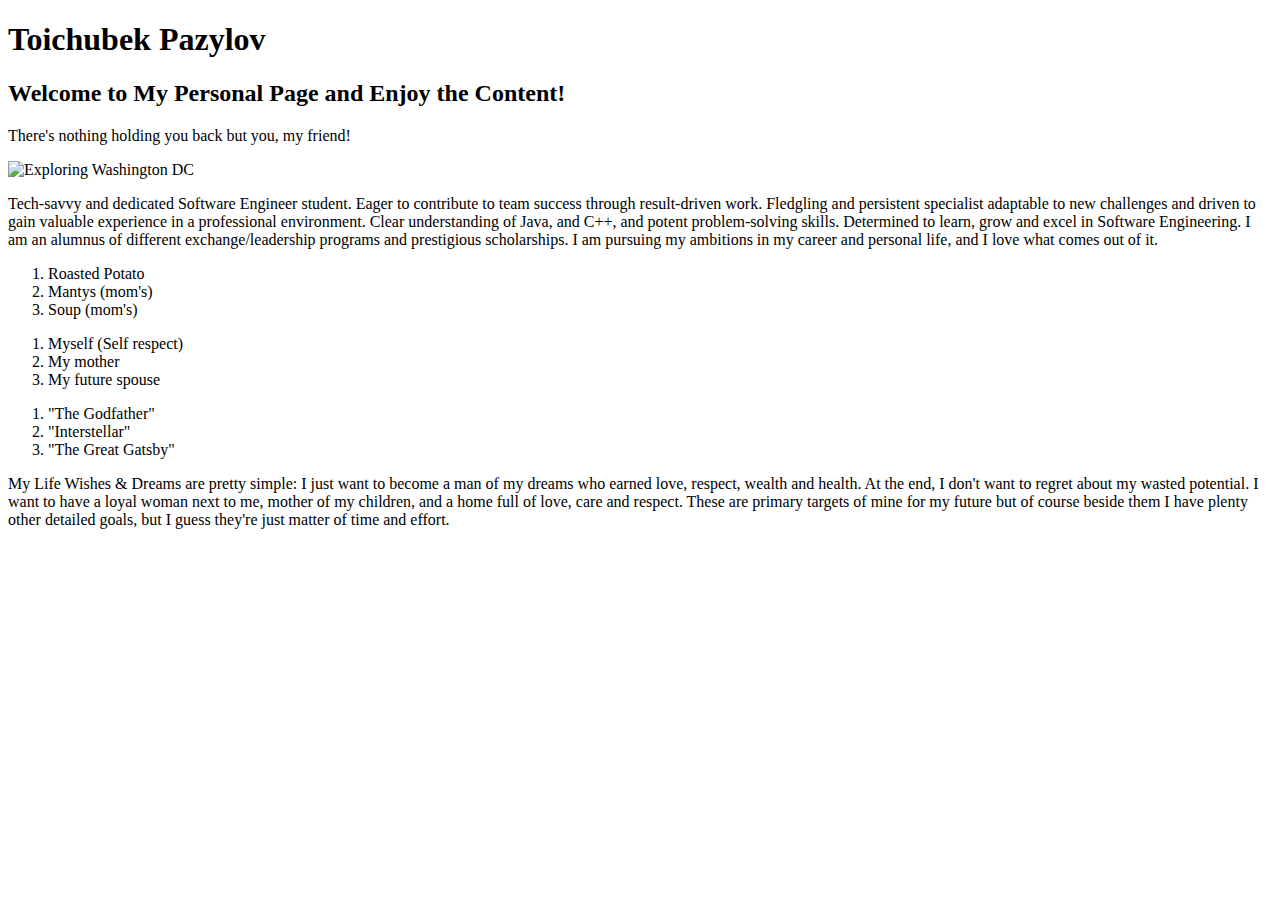
==== index.html @ 6114dce1 "start personal page" ====
<!DOCTYPE html>
<html lang="en">
    <head>
        <meta charset="UTF-8">
        <meta name="viewport" content="width=device-width, initial-scale=1.0">
        <title>My Personal Page</title>
    </head>
    <body>
        <div id="header">
            <h1>Toichubek Pazylov</h1>
        </div>
        <div id="title">
            <h2>Welcome to My Personal Page and Enjoy the Content!</h2>
            <p>There's nothing holding you back but you, my friend!</p>
        </div>
        <div id="about">
            <img src="https://i.imgur.com/ZildGMZ.png" alt="Exploring Washington DC">
            <p> Tech-savvy and dedicated Software Engineer student. Eager to contribute to team success through result-driven work. Fledgling and persistent specialist adaptable to new challenges and driven to gain valuable experience in a professional environment.
                Clear understanding of Java, and C++, and potent problem-solving skills. Determined to learn, grow and excel in Software Engineering. 
                I am an alumnus of different exchange/leadership programs and prestigious scholarships. 
                I am pursuing my ambitions in my career and personal life, and I love what comes out of it.</p>
        </div>
        <div id="fav>">
            <ol>
                <li>Roasted Potato</li>
                <li>Mantys (mom's)</li>
                <li>Soup (mom's)</li>
            </ol>
            <ol>
                <li>Myself (Self respect)</li>
                <li>My mother</li>
                <li>My future spouse</li>
            </ol>
            <ol>
                <li>"The Godfather"</li>
                <li>"Interstellar"</li>
                <li>"The Great Gatsby"</li>
            </ol>
        </div>
        <div id="wish">
            <p>My Life Wishes & Dreams are pretty simple: I just want to become a man of my dreams who earned love, respect, wealth and health.
                At the end, I don't want to regret about my wasted potential. I want to have a loyal woman next to me, mother of my children, and a home full of love, care and respect.
                These are primary targets of mine for my future but of course beside them I have plenty other detailed goals, but I guess they're just matter of time and effort.</p>
        </div>
    </body>
</html>
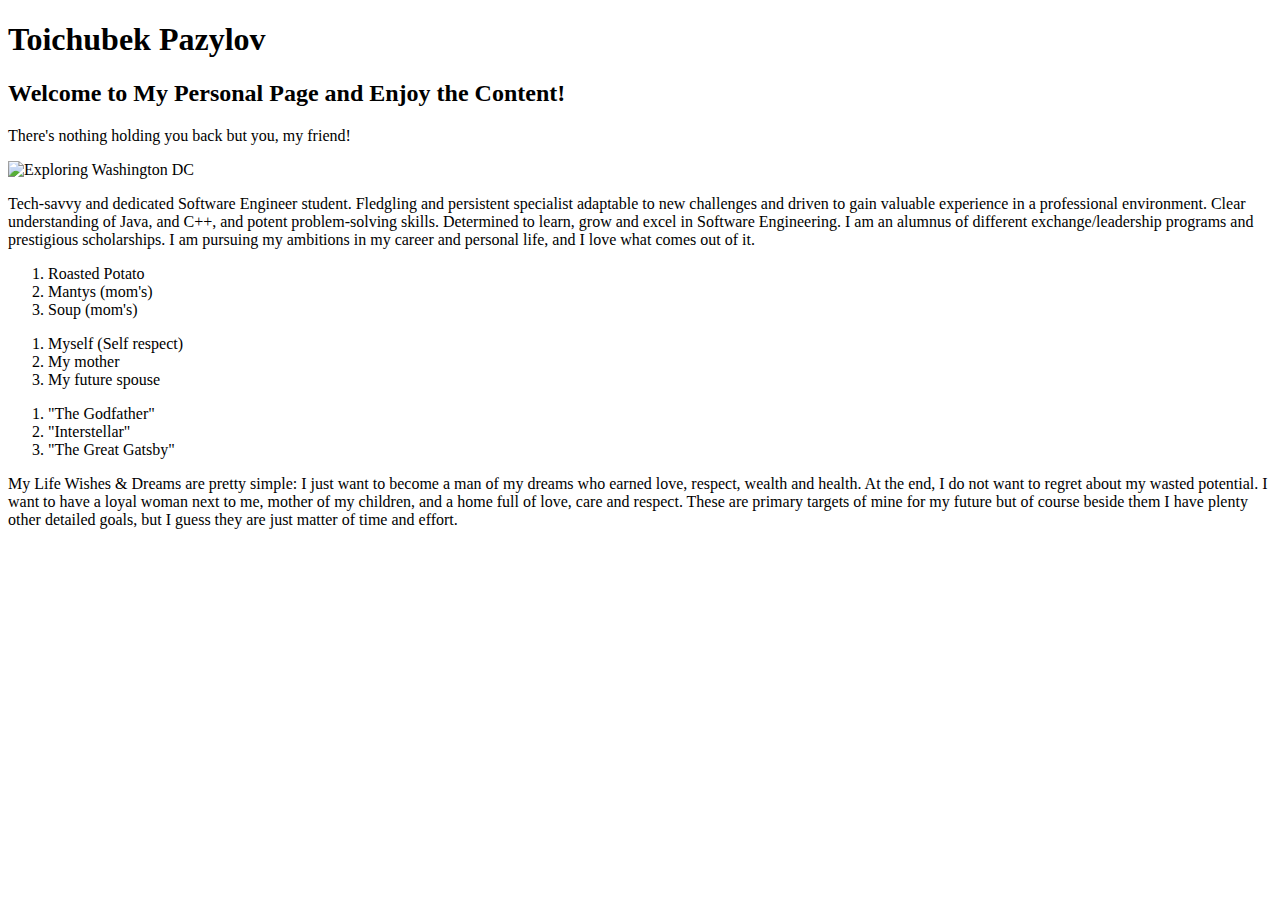
==== commit e8434030: "start personal page" ====
--- a/index.html
+++ b/index.html
@@ -15,7 +15,7 @@
         </div>
         <div id="about">
             <img src="https://i.imgur.com/ZildGMZ.png" alt="Exploring Washington DC">
-            <p> Tech-savvy and dedicated Software Engineer student. Eager to contribute to team success through result-driven work. Fledgling and persistent specialist adaptable to new challenges and driven to gain valuable experience in a professional environment.
+            <p> Tech-savvy and dedicated Software Engineer student. Fledgling and persistent specialist adaptable to new challenges and driven to gain valuable experience in a professional environment.
                 Clear understanding of Java, and C++, and potent problem-solving skills. Determined to learn, grow and excel in Software Engineering. 
                 I am an alumnus of different exchange/leadership programs and prestigious scholarships. 
                 I am pursuing my ambitions in my career and personal life, and I love what comes out of it.</p>
@@ -39,8 +39,8 @@
         </div>
         <div id="wish">
             <p>My Life Wishes & Dreams are pretty simple: I just want to become a man of my dreams who earned love, respect, wealth and health.
-                At the end, I don't want to regret about my wasted potential. I want to have a loyal woman next to me, mother of my children, and a home full of love, care and respect.
-                These are primary targets of mine for my future but of course beside them I have plenty other detailed goals, but I guess they're just matter of time and effort.</p>
+                At the end, I do not want to regret about my wasted potential. I want to have a loyal woman next to me, mother of my children, and a home full of love, care and respect.
+                These are primary targets of mine for my future but of course beside them I have plenty other detailed goals, but I guess they are just matter of time and effort.</p>
         </div>
     </body>
 </html>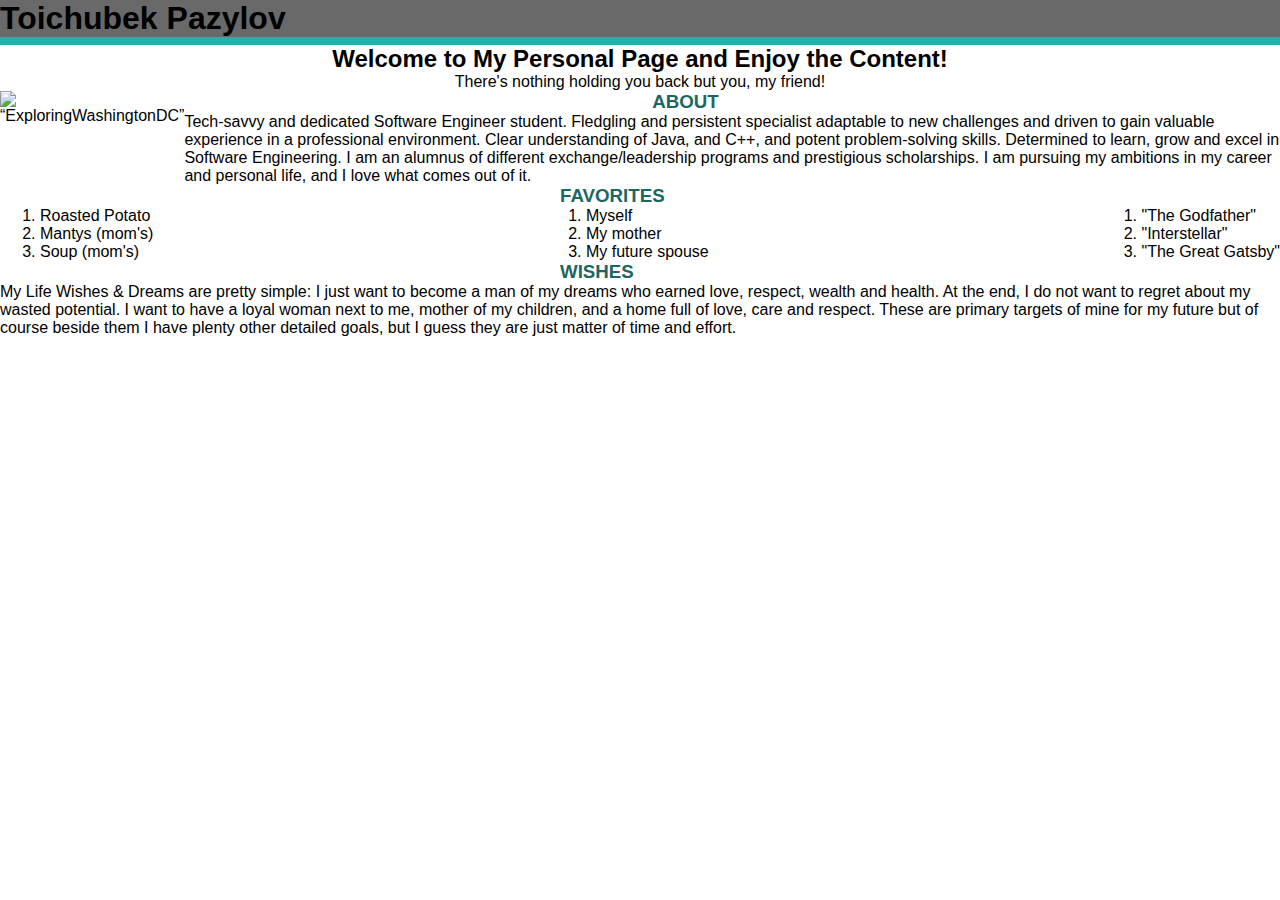
==== commit 27482f22: "add style to personal page, Part A completed" ====
--- a/index.html
+++ b/index.html
@@ -4,6 +4,7 @@
         <meta charset="UTF-8">
         <meta name="viewport" content="width=device-width, initial-scale=1.0">
         <title>My Personal Page</title>
+        <link rel="stylesheet" href="style.css">
     </head>
     <body>
         <div id="header">
@@ -14,20 +15,25 @@
             <p>There's nothing holding you back but you, my friend!</p>
         </div>
         <div id="about">
-            <img src="https://i.imgur.com/ZildGMZ.png" alt="Exploring Washington DC">
-            <p> Tech-savvy and dedicated Software Engineer student. Fledgling and persistent specialist adaptable to new challenges and driven to gain valuable experience in a professional environment.
+            <img src=“https://i.imgur.com/ZildGMZ.png” alt=“ExploringWashingtonDC”>
+            <div>
+            <h3>ABOUT</h3>
+            <p>Tech-savvy and dedicated Software Engineer student. Fledgling and persistent specialist adaptable to new challenges and driven to gain valuable experience in a professional environment.
                 Clear understanding of Java, and C++, and potent problem-solving skills. Determined to learn, grow and excel in Software Engineering. 
                 I am an alumnus of different exchange/leadership programs and prestigious scholarships. 
                 I am pursuing my ambitions in my career and personal life, and I love what comes out of it.</p>
+            </div>
         </div>
-        <div id="fav>">
+
+        <h3>FAVORITES</h3>
+        <div id="fav">
             <ol>
                 <li>Roasted Potato</li>
                 <li>Mantys (mom's)</li>
                 <li>Soup (mom's)</li>
             </ol>
             <ol>
-                <li>Myself (Self respect)</li>
+                <li>Myself</li>
                 <li>My mother</li>
                 <li>My future spouse</li>
             </ol>
@@ -38,6 +44,7 @@
             </ol>
         </div>
         <div id="wish">
+            <h3>WISHES</h3>
             <p>My Life Wishes & Dreams are pretty simple: I just want to become a man of my dreams who earned love, respect, wealth and health.
                 At the end, I do not want to regret about my wasted potential. I want to have a loyal woman next to me, mother of my children, and a home full of love, care and respect.
                 These are primary targets of mine for my future but of course beside them I have plenty other detailed goals, but I guess they are just matter of time and effort.</p>
--- a/style.css
+++ b/style.css
@@ -0,0 +1,25 @@
+body {
+    font-family: Arial;
+}
+#header {
+    background-color: dimgray;
+    border-bottom: .5rem solid lightseagreen;
+}
+#title {
+    text-align: center;
+}
+* {
+    margin: 0;
+}
+#about {
+    display: flex;
+}
+h3 {
+    color: rgb(29, 103, 99);
+    width: 10rem;
+    margin: 0 auto;
+}
+#fav {
+    display: flex;
+    justify-content: space-between;
+}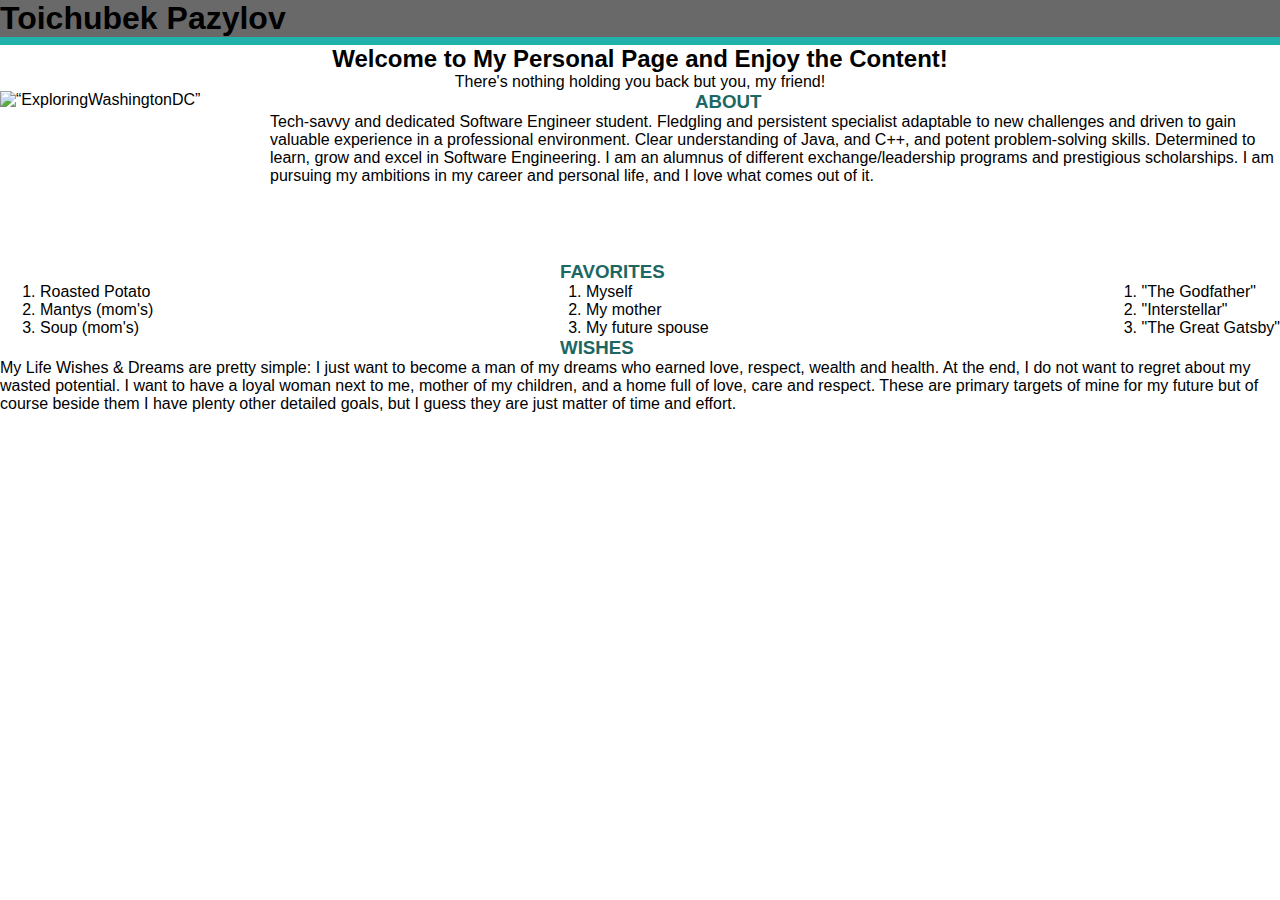
==== commit a4bd8adf: "add style to personal page, Part A completed" ====
--- a/index.html
+++ b/index.html
@@ -15,7 +15,7 @@
             <p>There's nothing holding you back but you, my friend!</p>
         </div>
         <div id="about">
-            <img src=“https://i.imgur.com/ZildGMZ.png” alt=“ExploringWashingtonDC”>
+            <img src="https://i.imgur.com/naPhEah.png" alt=“ExploringWashingtonDC” width="270" height="170">
             <div>
             <h3>ABOUT</h3>
             <p>Tech-savvy and dedicated Software Engineer student. Fledgling and persistent specialist adaptable to new challenges and driven to gain valuable experience in a professional environment.
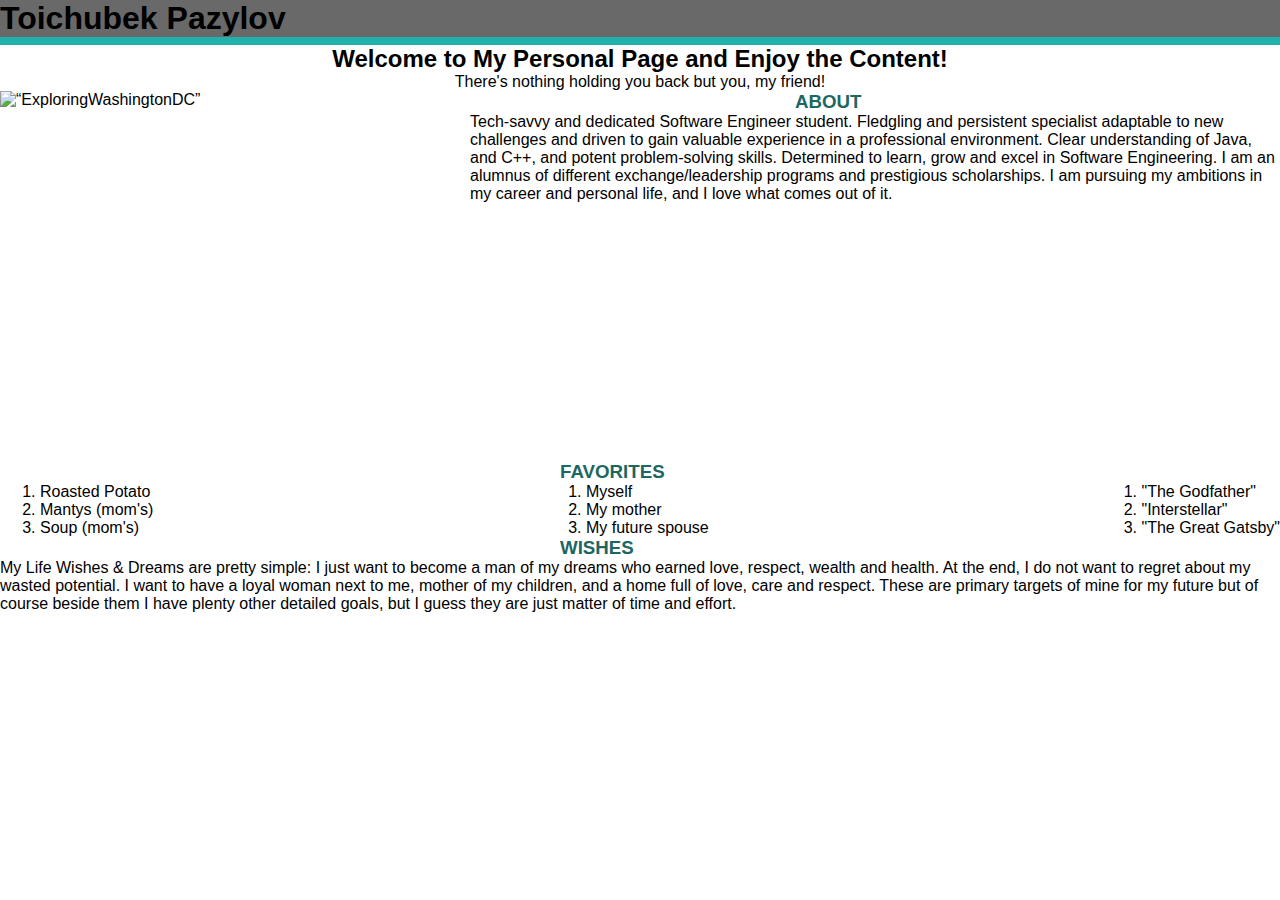
==== commit 61d9c729: "add style to personal page, Part A completed" ====
--- a/index.html
+++ b/index.html
@@ -15,7 +15,7 @@
             <p>There's nothing holding you back but you, my friend!</p>
         </div>
         <div id="about">
-            <img src="https://i.imgur.com/naPhEah.png" alt=“ExploringWashingtonDC” width="270" height="170">
+            <img src="https://i.imgur.com/naPhEah.png" alt=“ExploringWashingtonDC” width="470" height="370">
             <div>
             <h3>ABOUT</h3>
             <p>Tech-savvy and dedicated Software Engineer student. Fledgling and persistent specialist adaptable to new challenges and driven to gain valuable experience in a professional environment.
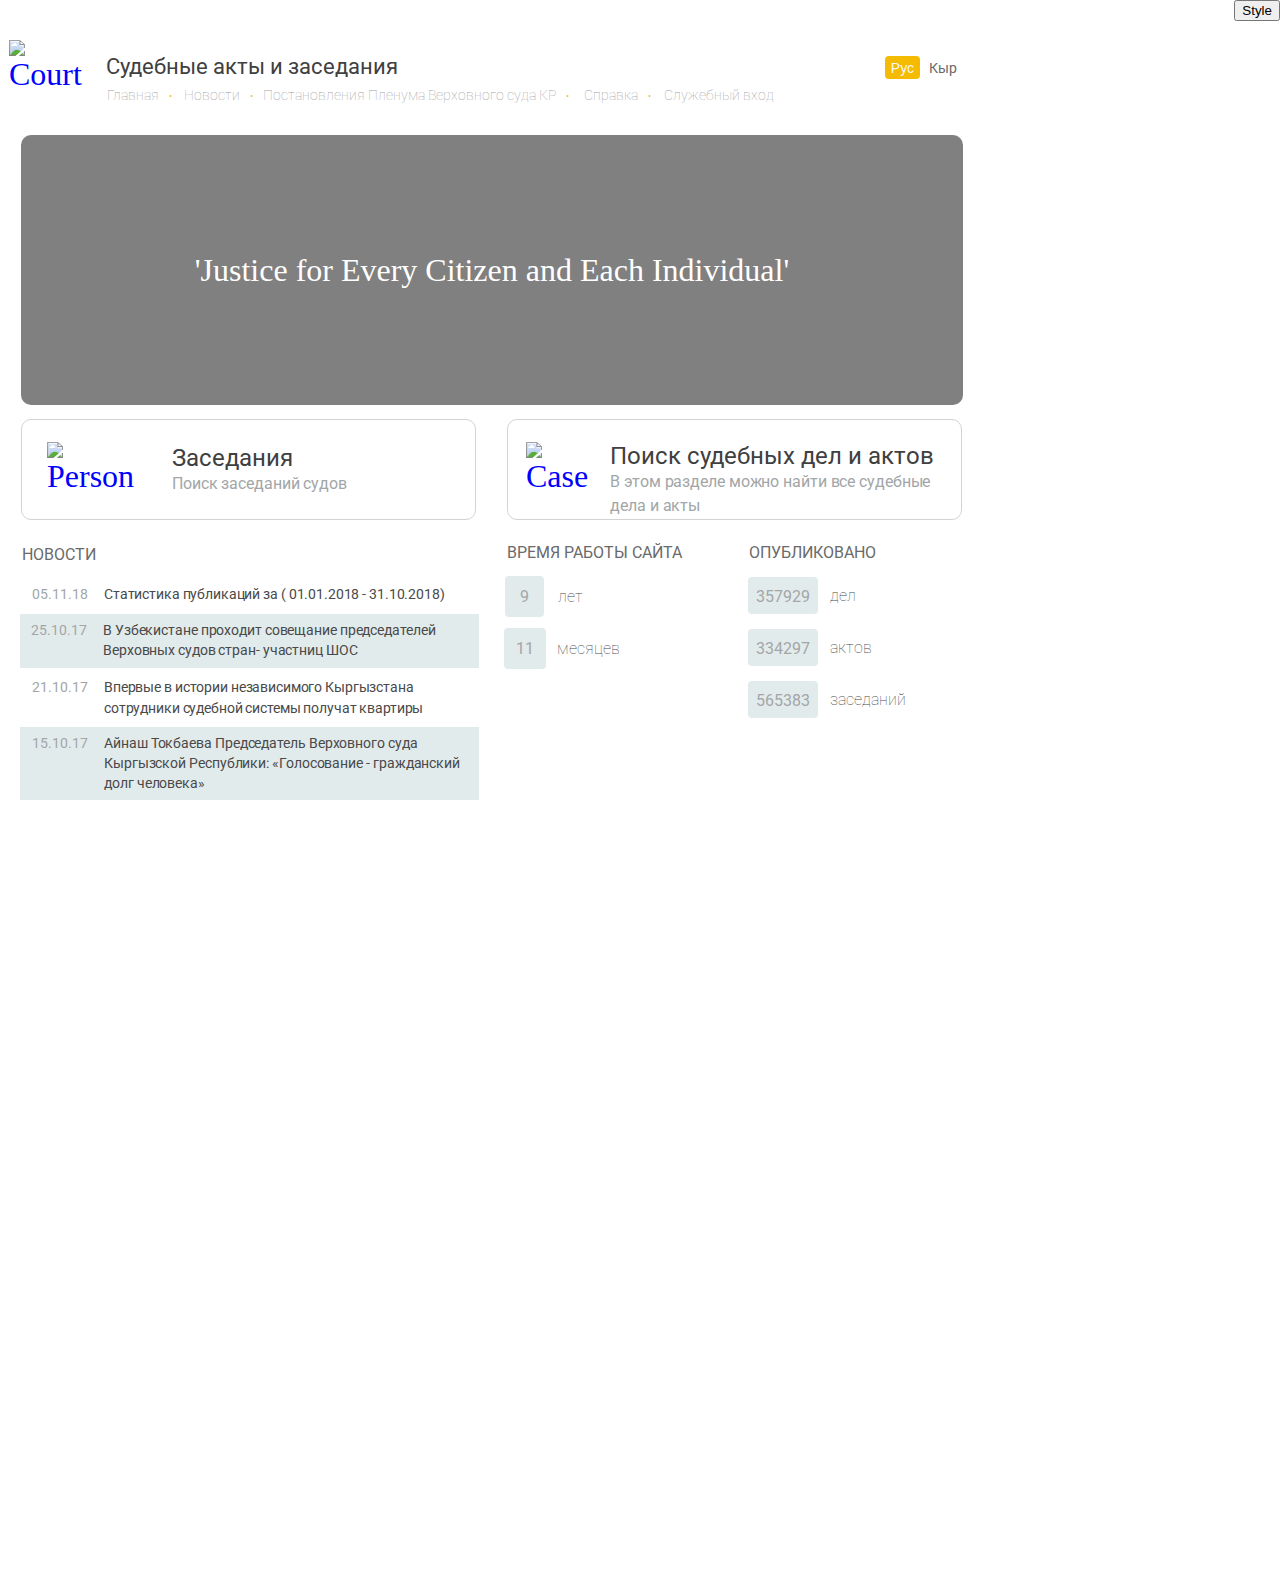
==== commit a91f3163: "pixel-perfect kg site" ====
--- a/index.html
+++ b/index.html
@@ -1,53 +1,133 @@
 <!DOCTYPE html>
 <html lang="en">
-    <head>
-        <meta charset="UTF-8">
-        <meta name="viewport" content="width=device-width, initial-scale=1.0">
-        <title>My Personal Page</title>
-        <link rel="stylesheet" href="style.css">
-    </head>
-    <body>
-        <div id="header">
-            <h1>Toichubek Pazylov</h1>
+<head>
+    <meta charset="UTF-8">
+    <meta http-equiv="X-UA-Compatible" content="IE=edge">
+    <meta name="viewport" content="width=device-width, initial-scale=1.0">
+    <title>Final</title>
+    <link rel="stylesheet" href="style.css" class="style">
+    <link href="https://fonts.googleapis.com/css2?family=Roboto:wght@400;500&display=swap" rel="stylesheet">
+</head>
+<body>
+    <button onclick='switchStyle()' style='position: absolute; top:0; right:0;'>Style</button>
+    <img src='https://cdn.imgchest.com/files/6yxkcg9dp7w.png' style='position: absolute; top:0; left:0;z-index:-1'>
+    <div class="container">
+
+        <div class="box1">
+            <img src="https://i.postimg.cc/MTTw1Tnx/logo-removebg-preview.png" alt="Court">
         </div>
-        <div id="title">
-            <h2>Welcome to My Personal Page and Enjoy the Content!</h2>
-            <p>There's nothing holding you back but you, my friend!</p>
-        </div>
-        <div id="about">
-            <img src="https://i.imgur.com/naPhEah.png" alt=“ExploringWashingtonDC” width="470" height="370">
-            <div>
-            <h3>ABOUT</h3>
-            <p>Tech-savvy and dedicated Software Engineer student. Fledgling and persistent specialist adaptable to new challenges and driven to gain valuable experience in a professional environment.
-                Clear understanding of Java, and C++, and potent problem-solving skills. Determined to learn, grow and excel in Software Engineering. 
-                I am an alumnus of different exchange/leadership programs and prestigious scholarships. 
-                I am pursuing my ambitions in my career and personal life, and I love what comes out of it.</p>
+
+        <div class="box2">
+            <div class="header">
+                <p>Судебные акты и заседания</p>
+                <div class="lang-switch">
+                    <button class="lang-russ">Рус</button> 
+                    <a href="#" class="lang-kir">Кыр</a>
+                </div>
             </div>
         </div>
 
-        <h3>FAVORITES</h3>
-        <div id="fav">
-            <ol>
-                <li>Roasted Potato</li>
-                <li>Mantys (mom's)</li>
-                <li>Soup (mom's)</li>
-            </ol>
-            <ol>
-                <li>Myself</li>
-                <li>My mother</li>
-                <li>My future spouse</li>
-            </ol>
-            <ol>
-                <li>"The Godfather"</li>
-                <li>"Interstellar"</li>
-                <li>"The Great Gatsby"</li>
-            </ol>
+        <div class="box3">
+            
+            <div class="biggerP">
+                <img src="https://i.postimg.cc/5NkSJfj3/Screenshot-2024-12-17-at-6-29-41-PM-removebg-preview.png" alt="Person">
+            <div class="sitting">
+                <h1>Заседания</h1>
+                <p>Поиск заседаний судов</p>
+            </div>
+            </div>
+
+            <div class="biggerC">
+                <img src="https://i.postimg.cc/XYCd0FRj/Screenshot-2024-12-17-at-6-31-06-PM-removebg-preview.png" alt="Case">
+            <div class="search">
+                <h1>Поиск судебных дел и актов</h1>
+                <p>В этом разделе можно найти все судебные дела и акты</p>
+            </div> 
+            </div>
+
+    </div>
+
+        <div class="box4">
+            <ul>
+                <li class="main">Главная</li>
+                <li class="news">Новости</li>
+                <li class="court">Постановления Пленума Верховного cуда КР</li>
+                <li class="certificate">Справка</li>
+                <li class="entrance">Служебный вход</li>
+            </ul>
         </div>
-        <div id="wish">
-            <h3>WISHES</h3>
-            <p>My Life Wishes & Dreams are pretty simple: I just want to become a man of my dreams who earned love, respect, wealth and health.
-                At the end, I do not want to regret about my wasted potential. I want to have a loyal woman next to me, mother of my children, and a home full of love, care and respect.
-                These are primary targets of mine for my future but of course beside them I have plenty other detailed goals, but I guess they are just matter of time and effort.</p>
+
+        <div class="box5">
+            <div class="box">
+                <div class="caption">'Justice for Every Citizen and Each Individual'</div>
+            </div>
         </div>
-    </body>
+
+        <div class="box6">
+            <div class="NEWS"> 
+                <p>НОВОСТИ</p>
+            </div>
+                <div class="news-item">
+                <div class="news-date">05.11.18</div>
+                <div class="news-title">Статистика публикаций за ( 01.01.2018 - 31.10.2018)</div>
+            </div>
+            <div class="news-item2">
+                <div class="news-date">25.10.17</div>
+                <div class="news-titleX">В Узбекистане проходит совещание председателей Верховных судов стран- участниц ШОС</div>
+            </div>
+            <div class="news-item3">
+                <div class="news-date">21.10.17</div>
+                <div class="news-title">Впервые в истории независимого Кыргызстана сотрудники судебной системы получат квартиры</div>
+            </div>
+            <div class="news-item4">
+                <div class="news-date">15.10.17</div>
+                <div class="news-titleY">Айнaш Токбаева Председатель Верховного суда Кыргызской Республики: «Голосование - гражданский долг человека»</div>
+            </div>
+        </div>
+
+        <div class="box7">
+            <div class="SiteTimeline">
+                <p>ВРЕМЯ РАБОТЫ САЙТА</p>
+            </div>
+            <div class="item1">
+                <div class="number1">9</div>
+                <div class="text1">лет</div>
+            </div>
+            <div class="item2">
+                <div class="number2">11</div>
+                <div class="text2">месяцев</div>
+            </div>
+        </div>
+
+        <div class="box8">
+            <div class="Publishment">
+                <p>ОПУБЛИКОВАНО</p>
+            </div>
+            <div class="item">
+                <div class="number">357929</div>
+                <div class="text">дел</div>
+            </div>
+            <div class="item">
+                <div class="number">334297</div>
+                <div class="text">актов</div>
+            </div>
+            <div class="item">
+                <div class="number">565383</div>
+                <div class="text">заседаний</div>
+            </div>
+        </div>
+
+    </div>
+
+    <script>
+        function switchStyle() {
+            let style = document.querySelector('.style');
+            if (style.getAttribute('href') == 'style.css') {
+                style.setAttribute('href', 'style2.css');
+            } else {
+                style.setAttribute('href', 'style.css');
+            }
+        }
+    </script>
+</body>
 </html>--- a/style.css
+++ b/style.css
@@ -1,25 +1,425 @@
-body {
-    font-family: Arial;
-}
-#header {
-    background-color: dimgray;
-    border-bottom: .5rem solid lightseagreen;
-}
-#title {
-    text-align: center;
-}
+@import url('https://fonts.googleapis.com/css?family=Roboto');
 * {
     margin: 0;
-}
-#about {
-    display: flex;
-}
-h3 {
-    color: rgb(29, 103, 99);
-    width: 10rem;
-    margin: 0 auto;
-}
-#fav {
-    display: flex;
+    box-sizing: border-box;
+}
+body > img:nth-of-type(1) {
+    display: none;
+}
+
+body {
+    background-image: url(https://cdn.imgchest.com/files/my8xckdzm4l.png);
+    background-repeat: no-repeat;
+    max-width: 1143px;
+    min-height: 1583px;
+    font-size: 2rem;
+    opacity: .5;
+    color: blue;
+    background-image: none;
+    opacity: 1;
+}
+/* .container > * {
+    border: 2px dashed white;
+} */
+.box1 {
+    grid-area: one;
+    display: flex;
+    align-items: center;
+    justify-content: flex-start;
+}
+.box1 img {
+    max-width: 100px; 
+    height: 97px;
+    padding-left: 9px;
+    padding-top: 21px;
+}
+
+.box2 {
+    grid-area: two;
+}
+
+.box3 {
+    grid-area: three;
+    display: flex;
+    flex-wrap: wrap;
+    gap: 10px;
+}
+
+.box4 {
+    grid-area: four;
+    justify-content: flex-start;  
+    gap: 5px; 
+    flex-wrap: wrap; 
+    /* background-color: #f4bb00; */
+}
+.box5 {
+    grid-area: five;
+}
+.box {
+    height: 270px;
+    background-image: url(https://global.ariseplay.com/amg/www.thisdaylive.com/uploads/court-1.jpg);
+    color: white;
+
+    display: flex;
+    align-items: center;
+    justify-content: center;
+    
+    background-blend-mode: multiply;
+    background-color: grey; 
+
+    border: none;
+    border-radius: 10px; 
+    margin-left: 21px;
+    margin-right: 21px;
+}
+
+.box6 {
+    grid-area: six;
+}
+.box7 {
+    grid-area: seven;
+}
+.box8 {
+    grid-area: eight;
+}
+
+/*Text of the Toolbar*/
+.header {
+    font-family: 'Roboto', sans-serif;
+    font-size: 22px; 
+    font-weight: normal;
+    color: #404040;
+    display: flex;
+    align-items: end;
     justify-content: space-between;
+    width: 100%;
+    padding-left: 16px;
+    padding-top: 54px; /* This is the only case, I'm sorry */
+    padding-right: 27px;
+} 
+ul {
+    font-family: 'Roboto', sans-serif;
+    font-size: 14px; 
+    font-weight: lighter;
+    list-style: none;
+    padding: 0;
+    margin: 0;
+    display: flex; 
+    /* color: white; */
+    color: #9c9e9f;
+    padding-top: 7px;
+    padding-left: 2px;
+    background-color: white;
+}
+
+/*Language Switch Buttons*/
+.lang-switch {
+    display: flex;
+    justify-content: flex-end;
+    gap: 9px; 
+    font-family: 'Roboto', sans-serif;
+    font-weight: normal;
+}
+.lang-switch .lang-russ {
+    font-size: 14px;
+    background-color: #f4bb00; 
+    color:#fffaee; 
+    border: none;
+    border-radius: 4px; 
+    height: 23px;
+}
+.lang-switch .lang-kir {
+    font-size: 14px;
+    color: #6a6a6a;
+    text-decoration: none;
+    margin-top: 4px;
+}
+
+/*Menu Items*/
+.main {
+    flex-basis: 92px;
+    padding-left: 15px;
+}
+.news {
+    flex-basis: 79px;
+}
+.court {
+    flex-basis: 321px;
+}
+.certificate {
+    flex-basis: 80px;
+}
+.entrance {
+    flex-basis: 120px;
+}
+
+/*Tiny Points Between Menu Items*/
+ul li::after {
+    content: "•";      
+    color: #f5bd02;  
+    font-size: 10px; 
+    padding-left: 10px;     
+}
+ul li:last-child::after {
+    content: "";
+}
+
+/*Two Items Table*/
+.sitting, .search {
+    align-items: center; 
+    justify-content: center;
+    flex-direction: column;
+}
+
+.biggerP, .biggerC {
+    display: flex;
+    align-items: center; 
+    border: 1px solid lightgrey;
+    border-radius: 10px;
+    margin-top: 14px;
+    margin-bottom: 12px;
+    margin-left: 21px;
+    flex: 1; 
+}
+.box3 img {
+    max-width: 100px; 
+    height: 56px;
+    margin-left: 25px;
+}
+.box3 h1 {
+    font-family: 'Roboto', sans-serif;
+    font-weight: normal;
+    font-size: 24px;
+    color: #404040;
+    margin: 0;
+}
+.box3 p {
+    font-family: 'Roboto', sans-serif;
+    font-weight: normal;
+    font-size: 16px;
+    color: #a2a6a7;
+    line-height: 1.5;
+    word-spacing: 0,2px;
+    letter-spacing: -0.10px;
+}
+.biggerP{
+    gap: 25px; 
+}
+
+.biggerC {
+    margin-right: 22px;
+    gap: 18px; 
+}
+.biggerC h1 {
+    margin-top: 20px;
+}
+.biggerC img {
+    margin-left: 18px;
+}
+
+/*Repeating Items*/
+.NEWS, .SiteTimeline, .Publishment {
+    font-family: 'Roboto', sans-serif;
+    font-size: 16px; 
+    font-weight: normal;
+    color: #6a6a6a;
+    display: flex;
+    justify-content: flex-start;
+    width: 100%;
+    margin-left: 2px;
+    margin-top: 7px;
+}
+
+.NEWS {
+    padding-left: 20px;
+    padding-top: 6px;
+}
+
+.news-item {
+    font-family: 'Roboto', Arial, sans-serif;
+    display: flex;
+    justify-content: start;
+    font-size: 14px;
+    background-color: white;
+
+    margin-left: 32px;
+    margin-top: 20px;
+}
+
+.news-item2 {
+    font-family: 'Roboto', Arial, sans-serif;
+    display: flex;
+    justify-content: start;
+    font-size: 14px;
+    background-color: #e2ebec; 
+
+    padding-top: 6px;
+    padding-bottom: 7px;
+    padding-left: 11px;
+
+    margin-right: 13px; 
+    margin-left: 20px; 
+    margin-top: 9px; 
+}
+
+.news-item3 {
+    font-family: 'Roboto', Arial, sans-serif;
+    display: flex;
+    justify-content: start;
+    font-size: 14px;
+    background-color: white; 
+
+    margin-left: 32px;
+    margin-top: 9px;
+    padding-right: 15px;
+}
+
+.news-item4 {
+    font-family: 'Roboto', Arial, sans-serif;
+    display: flex;
+    justify-content: start;
+    font-size: 14px;
+    background-color: #e2ebec; 
+
+    padding-top: 6px;
+    padding-bottom: 7px;
+    padding-left: 12px;
+
+    margin-right: 13px; 
+    margin-left: 20px; 
+    margin-top: 8px; 
+}
+
+.news-date {
+    color: #a2a6a7;
+    padding-top: 2px;
+    margin-right: 16px;
+}
+
+.news-title {
+    color: #494949;
+    line-height: 1.5;
+    word-spacing: 0.2px;
+    letter-spacing: -0.15px;
+}
+
+.news-titleX {
+    color: #494949;
+    line-height: 1.45;
+    letter-spacing: -0.1px;
+} 
+
+.news-titleY {
+    color: #494949;
+    line-height: 1.45;
+    word-spacing: 0.2px;
+    letter-spacing: -0.10px;
+}
+
+.SiteTimeline {
+    padding-left: 13px;
+    padding-top: 4px;
+}
+
+.item1 {
+    font-family: 'Roboto', sans-serif;
+    display: flex;
+    align-items: center;
+    justify-content: start;
+    padding-left: 13px;
+    padding-top: 14px;
+}
+.number1 {
+    font-size: 16px;
+    background-color: #e2ebec;  
+    color: #a2a6a7;
+    padding: 15px;
+    padding-top: 11px;
+    padding-bottom: 11px;
+    border-radius: 4px;
+    margin-right: 14px;
+}
+.text1 {
+    font-size: 16px;
+    font-weight: lighter;
+    color: #494949;
+}
+
+.item2 {
+    font-family: 'Roboto', sans-serif;
+    display: flex;
+    align-items: center;
+    justify-content: start;
+    padding-left: 12px;
+    padding-top: 11px;
+}
+.number2 {
+    font-size: 16px;
+    background-color: #e2ebec; 
+    color: #a2a6a7;
+    padding: 12px;
+    padding-top: 11px;
+    padding-bottom: 11px;
+    border-radius: 4px;
+    margin-right: 11px; 
+}
+.text2 {
+    font-size: 16px;
+    font-weight: lighter;
+    color: #494949;
+}
+
+.Publishment {
+    padding-left: 31px;
+    padding-top: 4px;
+}
+
+.item {
+    font-family: 'Roboto', sans-serif;
+    display: flex;
+    align-items: center;
+    justify-content: start;
+    padding-left: 32px;
+    padding-top: 15px;
+}
+.number {
+    font-size: 16px;
+    background-color: #e2ebec; 
+    color: #a2a6a7;
+    padding: 8px;
+    padding-top: 10px;
+    border-radius: 4px;
+    margin-right: 12px; 
+}
+.text {
+    font-size: 16px;
+    font-weight: lighter;
+    color: #494949;
+}
+
+/*Responsive Design*/
+.container {
+    display: grid;
+    grid-template-columns: minmax(20px, 90px) minmax(20px, 402px) minmax(20px, 224px) minmax(20px, 268px);
+    grid-template-rows: minmax(80px, auto) minmax(55px, auto) minmax(270px, auto) minmax(127px, auto) minmax(327px, auto);
+    grid-template-areas: 
+    "one two two two"
+    "one four four four"
+    "five five five five"
+    "three three three three"
+    "six six seven eight";
+}
+@media (max-width: 500px) {
+    .container {
+        grid-template-columns: 100%;
+        grid-template-areas: 
+        "one"
+        "two"
+        "three"
+        "four"
+        "five"
+        "six"
+        "seven"
+        "eight";
+    }
 }